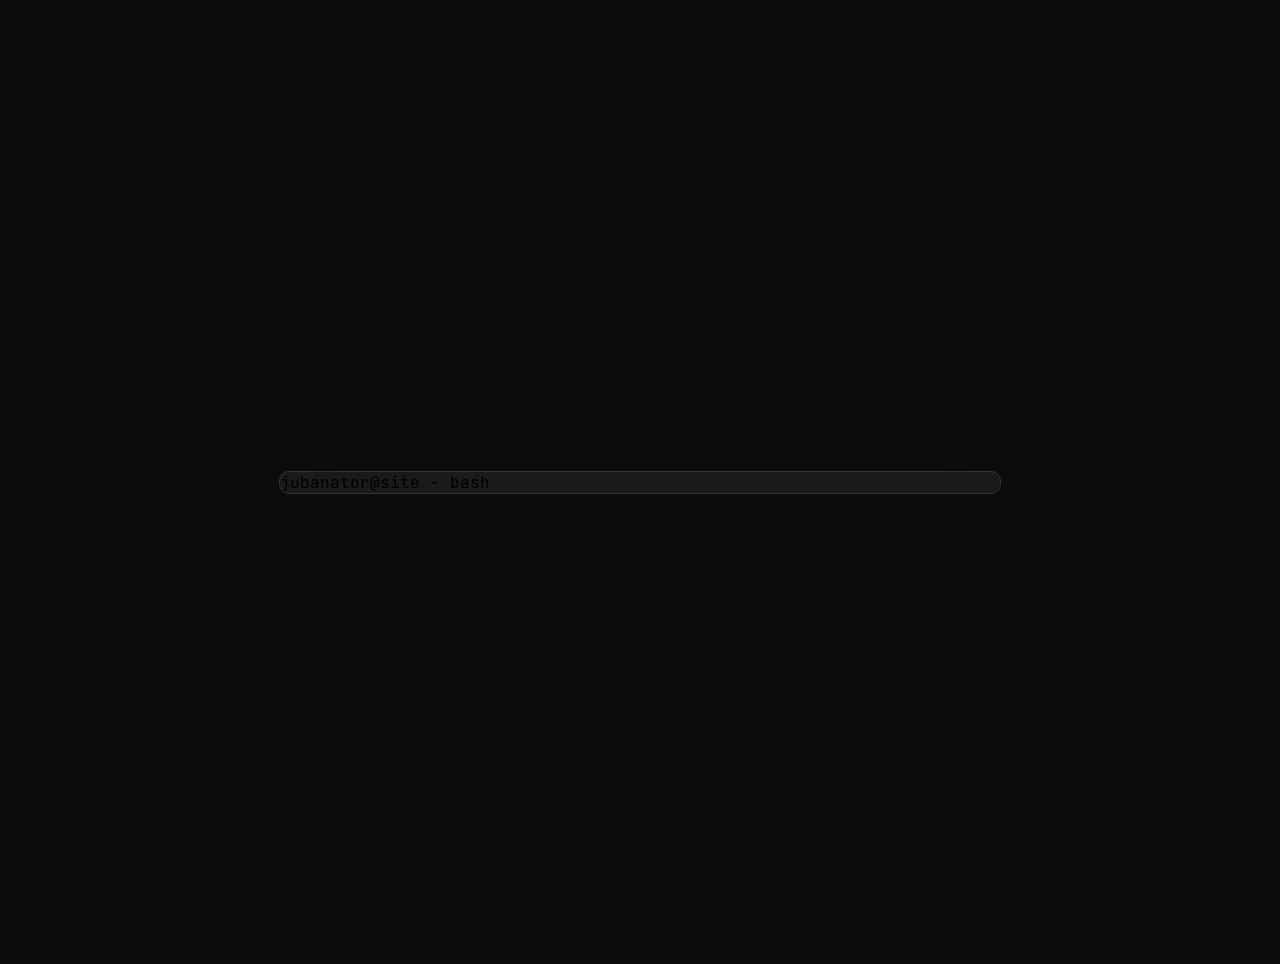
==== index.html @ 0d689e10 "primeiro commit:estrutura base do site" ====
<!DOCTYPE html>
<html lang="pt-BR">
<head>
    <meta charset="'UTF-8" />
    <meta name="viewport" content=""width=device-width, initial-scale="1.0" />
    <title>jubanator page - doideiradas a serem definidas</title>
    <link rel="stylesheet" href="style.css" />
</head>
<body>

    <div class="terminal">
        <div class="terminal-header">
            <span class="terminal-title">jubanator@site - bash</span>
        </div>
    </div>
</body>
</html>
---- style.css ----
@import url('https://fonts.googleapis.com/css2?family=JetBrains+Mono:wght@400;500;700&display=swap');

/** {
margin: 0;
padding: 0;
box-sizing: border-box;
}*/

body {
    background: #0d0d0d;
    min-height: 100vh;
    display: flex;
    align-items: center;
    justify-content: center;
    padding: 24px;
    font-family: 'JetBrains Mono', monospace;
}

.terminal {
    width: 100%;
    max-width: 720px;
    background: #1a1a1a;
    border-radius: 10px;
    border: 1px solid #333;
    overflow: hidden;
    box-shadow: 0 20px 60px rgba(0, 0, 0, 0.5);
}
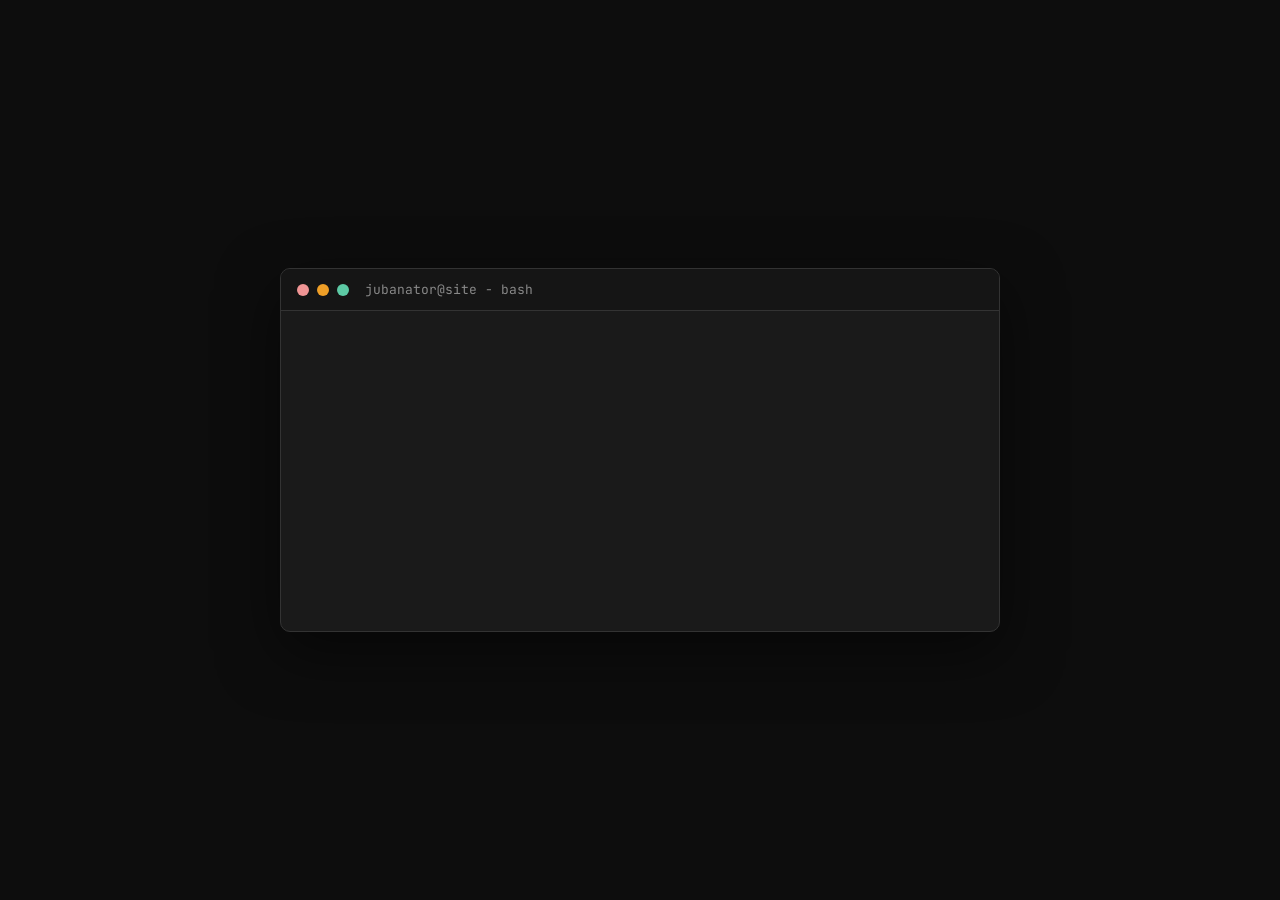
==== commit 08ce874f: "segundo commit:adicionando a janela do terminal" ====
--- a/index.html
+++ b/index.html
@@ -10,8 +10,16 @@
 
     <div class="terminal">
         <div class="terminal-header">
+            <span class="dot red"></span>
+            <span class="dot yellow"></span>
+            <span class="dot green"></span>            
             <span class="terminal-title">jubanator@site - bash</span>
         </div>
+
+        <div class="terminal-body" id="terminal-body">
+            <!-- O conteúdo será montado dinamicamente pelo script.js. -->
+        </div>
     </div>
+    
 </body>
 </html>
--- a/style.css
+++ b/style.css
@@ -1,10 +1,10 @@
 @import url('https://fonts.googleapis.com/css2?family=JetBrains+Mono:wght@400;500;700&display=swap');
 
-/** {
+* {
 margin: 0;
 padding: 0;
 box-sizing: border-box;
-}*/
+}
 
 body {
     background: #0d0d0d;
@@ -25,3 +25,36 @@
     overflow: hidden;
     box-shadow: 0 20px 60px rgba(0, 0, 0, 0.5);
 }
+
+.terminal-header {
+    display: flex;
+    align-items: center;
+    gap: 8px;
+    padding: 12px 16px;
+    border-bottom: 1px solid #333;
+    background: #151515;
+}
+
+.dot {
+    width: 12px;
+    height: 12px;
+    border-radius: 50%;
+}
+
+.dot.red{background: #f09595;}
+.dot.yellow{background: #ef9f27;}
+.dot.green{background: #5dcaa5;}
+
+.terminal-title {
+    margin-left: 8px;
+    font-size: 13px;
+    color: #888;
+}
+
+.terminal-body{
+    padding: 24px 20px;
+    font-size: 15px;
+    line-height: 1.9;
+    color: #c8c8c8;
+    min-height: 320px;
+}
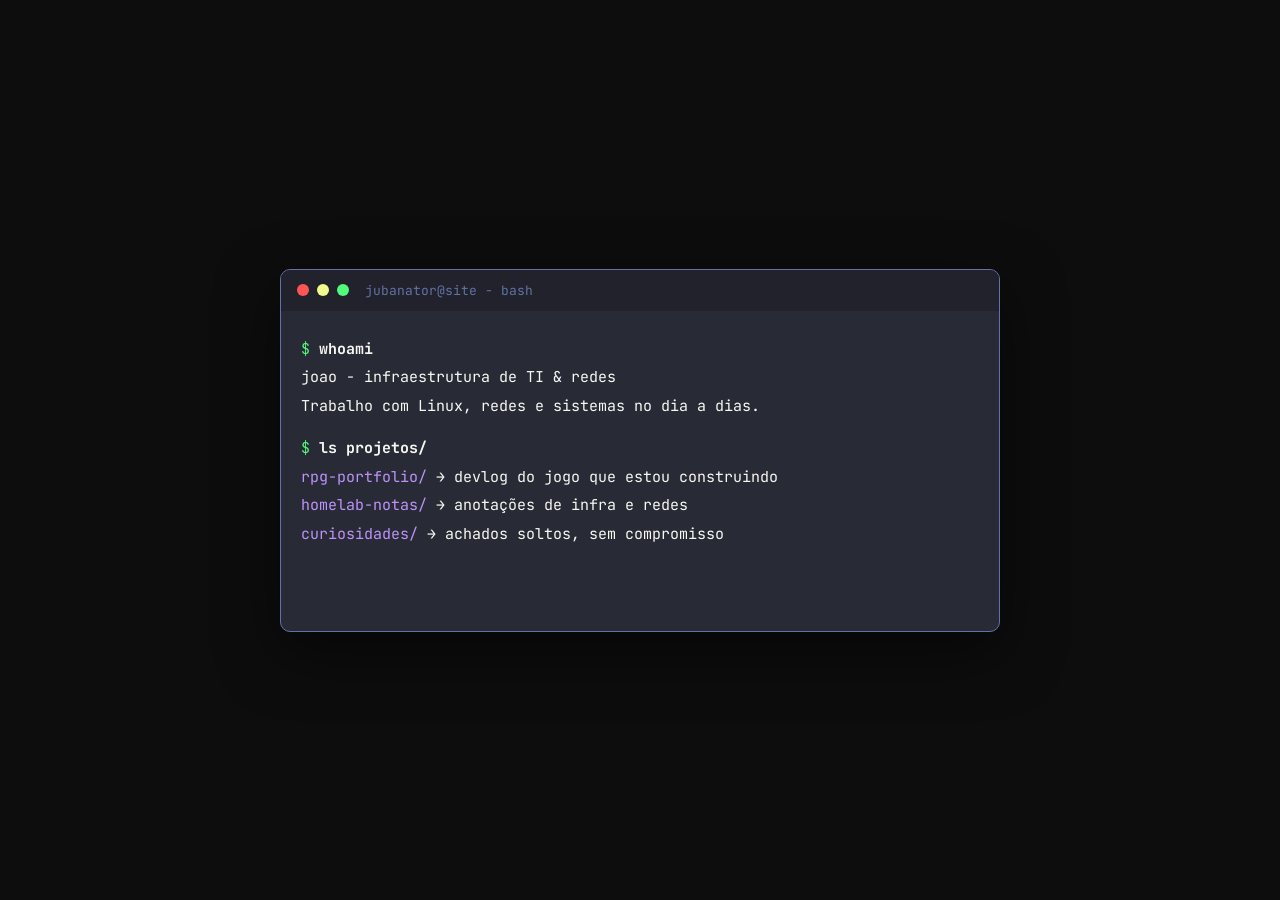
==== commit 0eba977f: "quarto commit: tema dracula e melhoria da animação" ====
--- a/index.html
+++ b/index.html
@@ -1,8 +1,8 @@
 <!DOCTYPE html>
 <html lang="pt-BR">
 <head>
-    <meta charset="'UTF-8" />
-    <meta name="viewport" content=""width=device-width, initial-scale="1.0" />
+    <meta charset="UTF-8" />
+    <meta name="viewport" content="width=device-width, initial-scale=1.0" />
     <title>jubanator page - doideiradas a serem definidas</title>
     <link rel="stylesheet" href="style.css" />
 </head>
@@ -21,5 +21,6 @@
         </div>
     </div>
     
+    <script src="script.js"></script>
 </body>
 </html>
--- a/style.css
+++ b/style.css
@@ -7,54 +7,71 @@
 }
 
 body {
-    background: #0d0d0d;
-    min-height: 100vh;
-    display: flex;
-    align-items: center;
-    justify-content: center;
-    padding: 24px;
-    font-family: 'JetBrains Mono', monospace;
+background: #0d0d0d;
+min-height: 100vh;
+display: flex;
+align-items: center;
+justify-content: center;
+padding: 24px;
+font-family: 'JetBrains Mono', monospace;
 }
 
 .terminal {
-    width: 100%;
-    max-width: 720px;
-    background: #1a1a1a;
-    border-radius: 10px;
-    border: 1px solid #333;
-    overflow: hidden;
-    box-shadow: 0 20px 60px rgba(0, 0, 0, 0.5);
+width: 100%;
+max-width: 720px;
+background: #282a36;
+border-radius: 10px;
+border: 1px solid #6272a4;
+overflow: hidden;
+box-shadow: 0 20px 60px rgba(0, 0, 0, 0.5);
 }
 
 .terminal-header {
-    display: flex;
-    align-items: center;
-    gap: 8px;
-    padding: 12px 16px;
-    border-bottom: 1px solid #333;
-    background: #151515;
+display: flex;
+align-items: center;
+gap: 8px;
+padding: 12px 16px;
+background: #21222c;
 }
 
 .dot {
-    width: 12px;
-    height: 12px;
-    border-radius: 50%;
+width: 12px;
+height: 12px;
+border-radius: 50%;
 }
 
-.dot.red{background: #f09595;}
-.dot.yellow{background: #ef9f27;}
-.dot.green{background: #5dcaa5;}
+.dot.red{background: #ff5555;}
+.dot.yellow{background: #f1fa8c;}
+.dot.green{background: #50fa7b;}
 
 .terminal-title {
-    margin-left: 8px;
-    font-size: 13px;
-    color: #888;
+margin-left: 8px;
+font-size: 13px;
+color: #6272a4;
 }
 
 .terminal-body{
-    padding: 24px 20px;
-    font-size: 15px;
-    line-height: 1.9;
-    color: #c8c8c8;
-    min-height: 320px;
+padding: 24px 20px;
+font-size: 15px;
+line-height: 1.9;
+color: #f8f8f2;
+min-height: 320px;
+}
+
+.prompt{
+color: #50fa7b;
+}
+
+.output{
+color: #f8f8f2;
+margin-bottom: 14px;
+}
+
+.command{
+color: #f8f8f2;
+font-weight: 700;
+}
+
+.folder-name{
+    color: #bd93f9;
 }
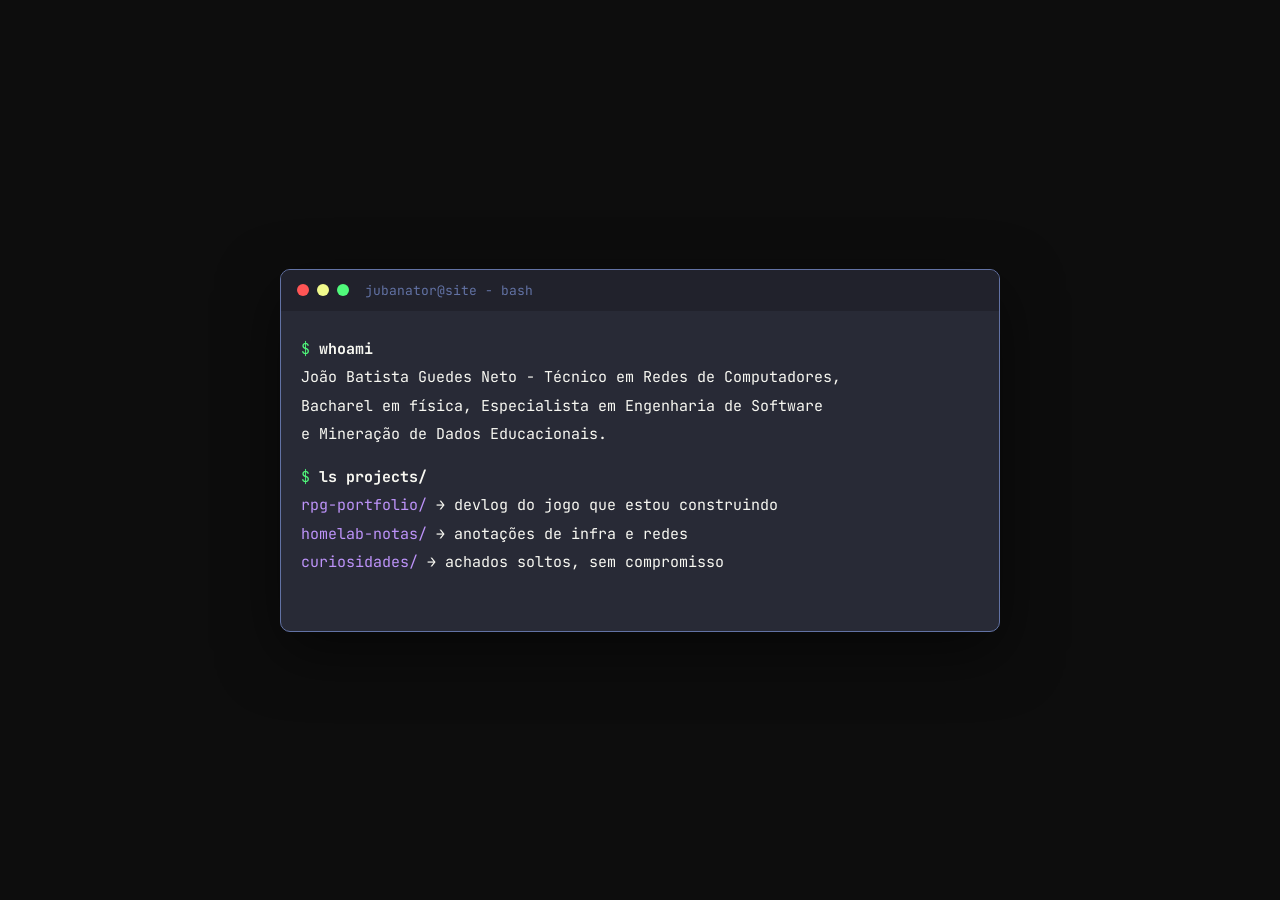
==== commit 9c48f285: "quinto commit: adição de conteúdo" ====
--- a/index.html
+++ b/index.html
@@ -21,6 +21,6 @@
         </div>
     </div>
     
-    <script src="script.js"></script>
+    <script type="module" src="script.js"></script>
 </body>
 </html>
--- a/style.css
+++ b/style.css
@@ -65,6 +65,7 @@
 .output{
 color: #f8f8f2;
 margin-bottom: 14px;
+white-space: pre-line;
 }
 
 .command{
@@ -74,4 +75,9 @@
 
 .folder-name{
     color: #bd93f9;
+}
+
+.link {
+color: #8be9fd;
+text-decoration: none;
 }
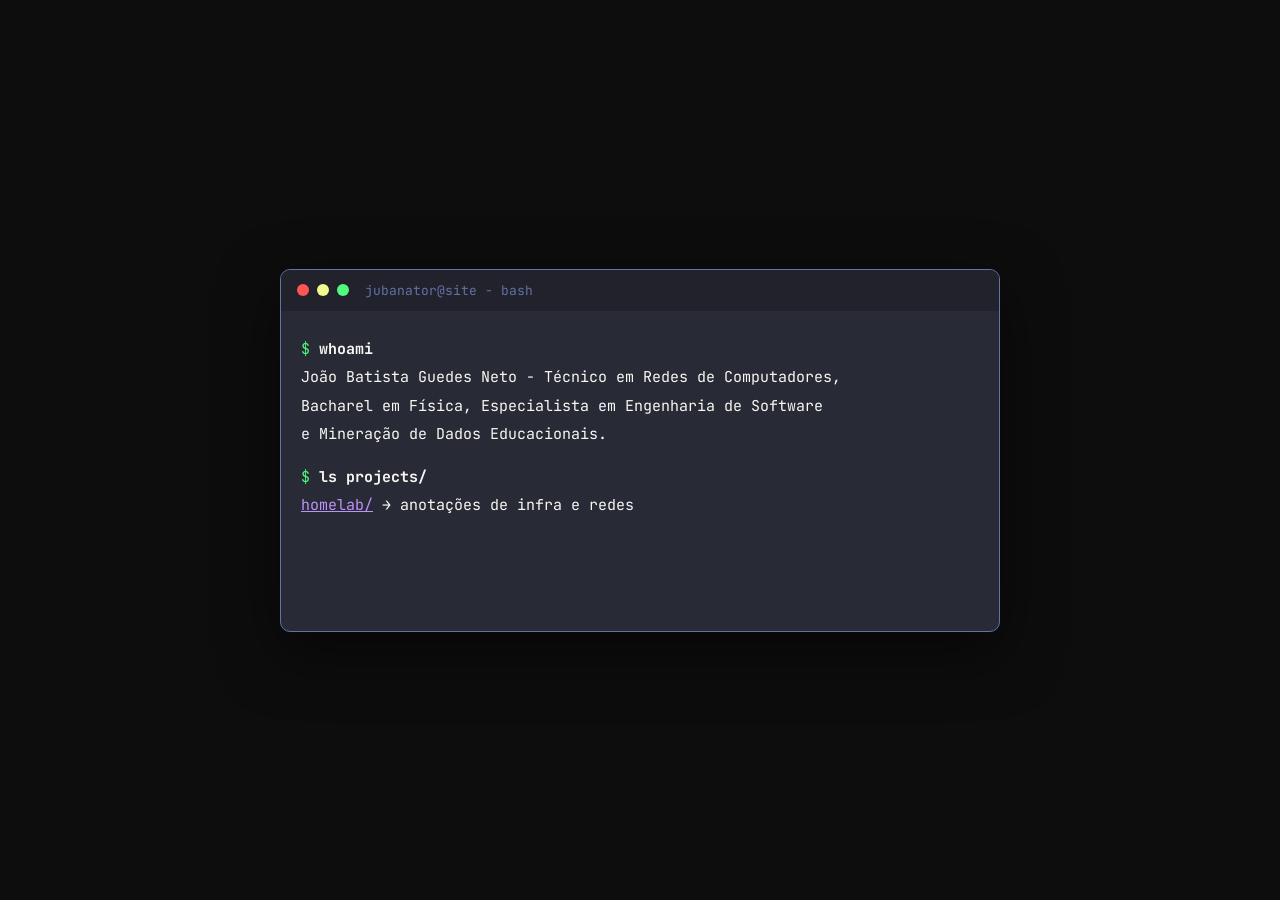
==== commit 8c36ddc7: "ajusta titulo da pagina" ====
--- a/index.html
+++ b/index.html
@@ -3,7 +3,7 @@
 <head>
     <meta charset="UTF-8" />
     <meta name="viewport" content="width=device-width, initial-scale=1.0" />
-    <title>jubanator page - doideiradas a serem definidas</title>
+    <title>João Guedes | Juba — tecnologia, ciência & o que mais der</title>
     <link rel="stylesheet" href="style.css" />
 </head>
 <body>
--- a/style.css
+++ b/style.css
@@ -56,6 +56,8 @@
 line-height: 1.9;
 color: #f8f8f2;
 min-height: 320px;
+display: flex;
+flex-direction: column;
 }
 
 .prompt{
@@ -80,4 +82,14 @@
 .link {
 color: #8be9fd;
 text-decoration: none;
+}
+
+.back-link {
+color: #f8f8f2;
+font-weight: 700;
+text-decoration: none;
+}
+
+.back-link:hover {
+text-decoration: underline;
 }
